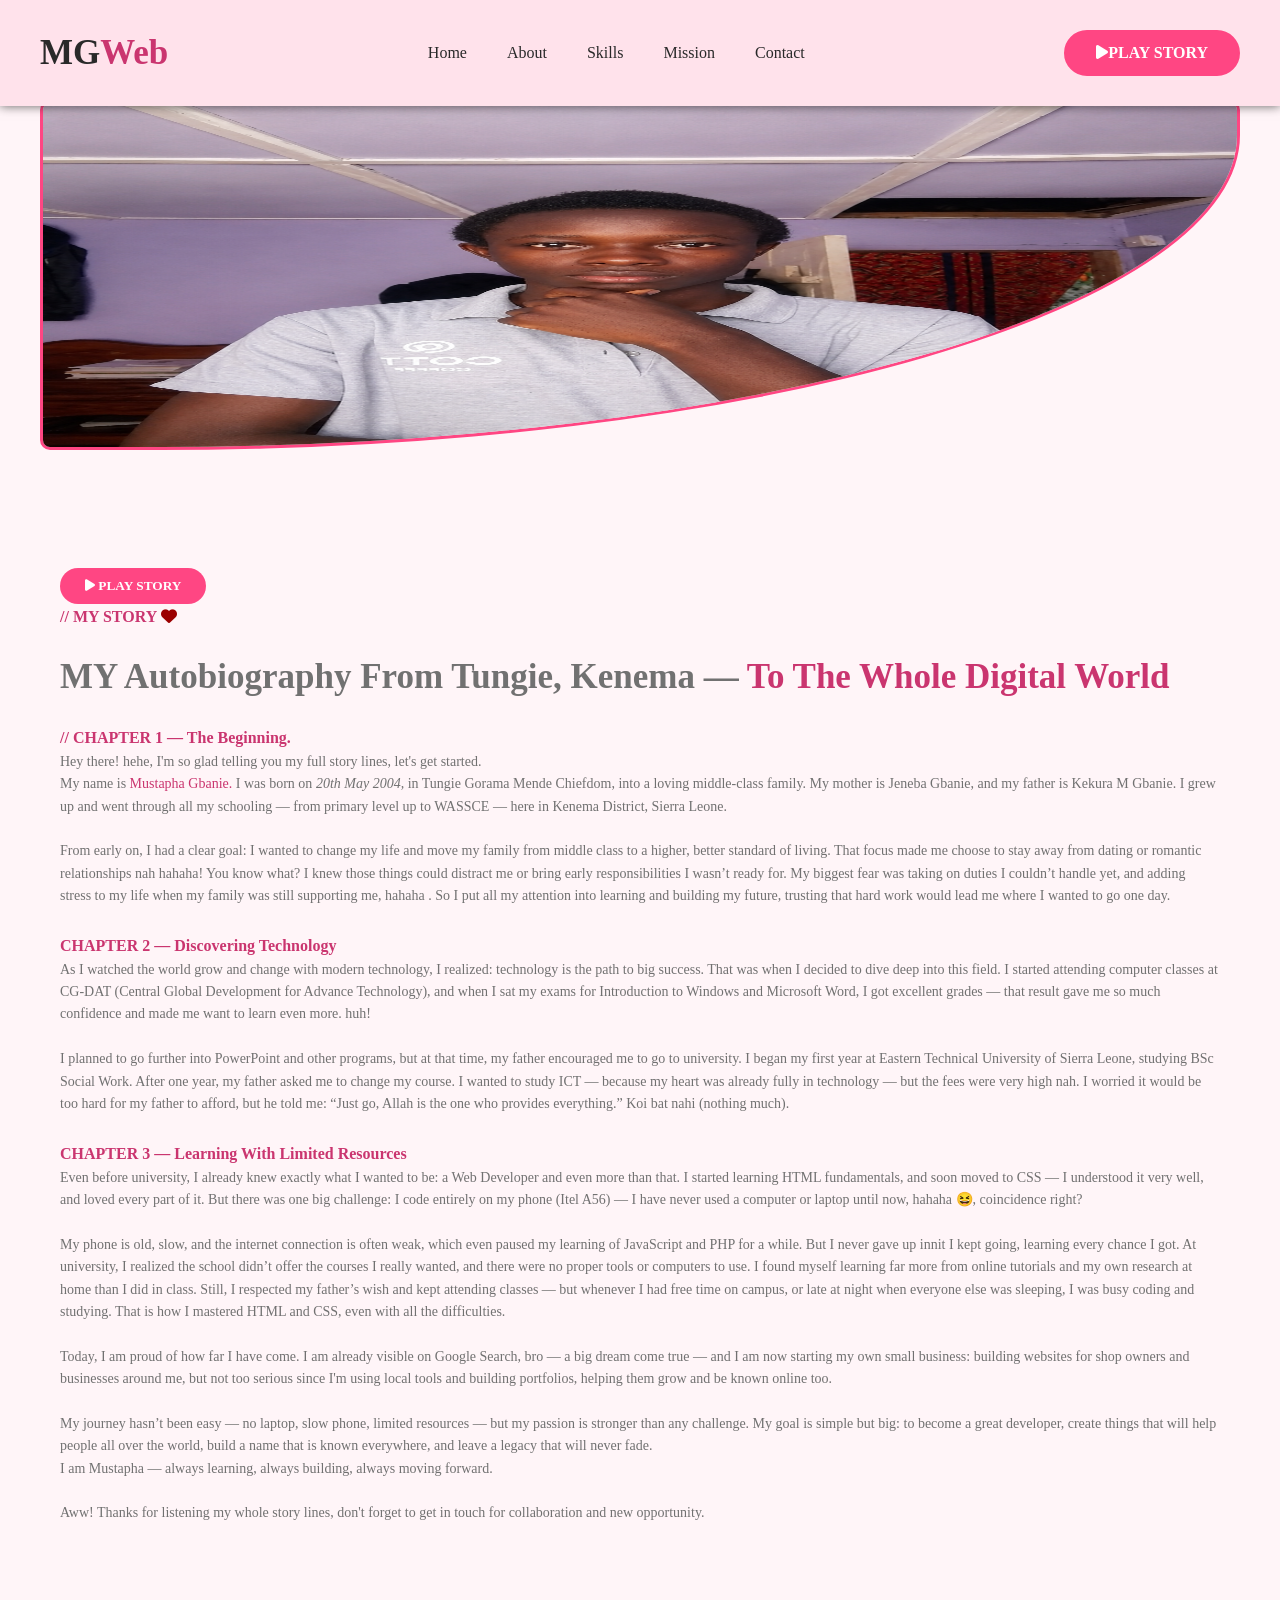
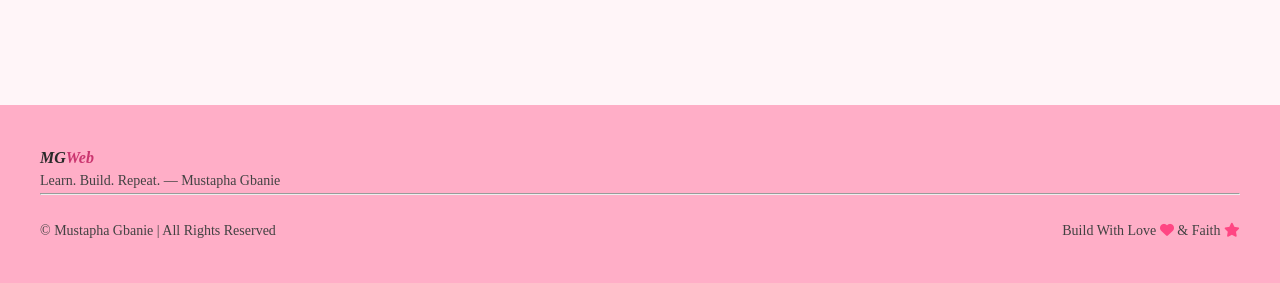
==== autobiography.html @ cda68c92 "Add files via upload" ====
<!DOCTYPE html>
<html lang="en">

<head>
  <meta name="google-site-verification" content="kUoNEZyaHHgk7iwT_O8pBj2s8zlIZLvoUZk-4N_OeV8" />
  <meta name="msvalidate.01" content="C5AD6FC75478C789AB853C7C9F8C9426" />
  <!-- CORE META TAGS -->
  <meta charset="UTF-8">
  <meta name="viewport" content="width=device-width, initial-scale=1.0">
  <meta http-equiv="X-UA-Compatible" content="IE=edge">
  <title>Mustapha Gbanie | Autobiography - My Story</title>
  <meta name="description" content="Official portfolio and autobiography of Mustapha Gbanie – professional UI Designer, web developer, and tech enthusiast based in Kenema, Sierra Leone. Explore his journey, skills, mission and story.">
  <meta name="keywords" content="Mustapha Gbanie, Autobiography of Mustapha Gbanie, Web developer in Sierra Leone, Young Web Dev In Sierra Leone, Tungie, Jeneba Gbanie, UI Designer Sierra Leone, Web Developer Kenema, Portfolio, My Journey, Story, Tech Professional, West Africa, pink website, Jeneba Gbanie">
  <meta name="author" content="Mustapha Gbanie">
  <meta name="robots" content="index, follow">
  <meta name="theme-color" content="#FFE2EB">
  
  <!-- CANONICAL URL -->
  <link rel="canonical" href="https://mustapha-official.github.io/MGWeb/">
  
  <!-- OPEN GRAPH / SOCIAL SHARING -->
  <meta property="og:type" content="website">
  <meta property="og:url" content="https://mustapha-official.github.io/MGWeb/">
  <meta property="og:title" content="Mustapha Gbanie | Autobiography - My Story">
  <meta property="og:description" content="Official portfolio and personal autobiography story of Mustapha Gbanie – UI Designer and tech expert from Sierra Leone.">
  <meta property="og:image" content="https://mustapha-official.github.io/MGWeb/profile.jpg">
  <meta property="og:image:alt" content="Mustapha Gbanie Profile Photo">
  <meta property="og:site_name" content="Mustapha Gbanie">
  <meta property="og:locale" content="en_SL">
  
  <!-- Twitter Card -->
  <meta name="twitter:card" content="summary_large_image">
  <meta name="twitter:url" content="https://mustapha-official.github.io/MGWeb/">
  <meta name="twitter:title" content="Mustapha Gbanie | Autobiography - My Story">
  <meta name="twitter:description" content="Official portfolio and personal autobiography story of Mustapha Gbanie – UI Designer and tech expert from Sierra Leone.">
  <meta name="twitter:image" content="https://mustapha-official.github.io/MGWeb/profile.jpg">
  
  <script type="application/ld+json">
{
  "@context": "https://schema.org",
  "@type": "Person",
  "name": "Mustapha Gbanie",
  "alternateName": "MGWeb",
  "url": "https://mustapha-official.github.io/MGWeb/",
  "image": "https://mustapha-official.github.io/MGWeb/profile.jpg",
  "jobTitle": "UI Designer, Web Developer & Tech Professional",
  "description": "Professional UI Designer and tech enthusiast based in Kenema, Sierra Leone — sharing my personal journey, skills, and mission to inspire and uplift others.",
  "address": {
    "@type": "PostalAddress",
    "addressLocality": "Kenema",
    "addressRegion": "Eastern Province",
    "addressCountry": "Sierra Leone"
  },
  "knowsAbout": ["Web Development", "UI Design", "Document Creation", "Data Analysis", "Technical Troubleshooting"],
  "contactPoint": [
    {
      "@type": "ContactPoint",
      "telephone": "+232 31 762892",
      "contactType": "WhatsApp / Phone",
      "availableLanguage": "English"
    }
  ],
  "sameAs": [
    "https://facebook.com/MustaphaGbanie"
  ],
  "worksFor": {
    "@type": "Self employed",
    "name": "Studying"
  }
}
</script>

<script type="application/ld+json">
  {
    "@context": "https://schema.org",
    "@type": "WebSite",
    "name": "Mustapha Gbanie | Autobiography - My Story",
    "url": "https://mustapha-official.github.io/MGWeb/",
    "description": "Official personal portfolio and storytelling website of Mustapha Gbanie from Sierra Leone — featuring my journey, skills, mission, and audio story.",
    "publisher": {
      "@type": "Person",
      "name": "Mustapha Gbanie"
    }
  }
</script>
  
  <link rel="stylesheet" href="https://cdnjs.cloudflare.com/ajax/libs/font-awesome/6.7.2/css/all.min.css">
  <link rel="stylesheet" href="style.css" />
  <link rel="manifest" href="manifest.json">
</head>

<body>

  <audio id="storyAudio" autoplay loop>
    <source src="autobiography.mp3" type="audio/mpeg">
    Your browser does not support the audio element.
  </audio>
  
  <!-- HEADER AREA -->
  <header>
    <div class="wrapper">
      
      <nav class="nav-bar">
        <div class="logo">
          <h2>MG<span>Web</span></h2>
        </div>
        
        <button onclick="menuBtn ()" class="button"><i class="fa-solid fa-bars"></i></button>
        
        <div class="nav-links">
          <ul>
            <li><a href="index.html">Home</a></li>
            <li><a href="index.html#about">About</a></li>
            <li><a href="index.html#skills">Skills</a></li>
            <li><a href="index.html#mission">Mission</a></li>
            <li><a href="index.html#contact">Contact</a></li>
          </ul>
        </div>
        
        <!-- NAVBAR BUTTON -->
        <a class="explore-btn" href="#" id="audioControlBtn"><i class="fa-solid fa-play"></i>PLAY STORY</a>
      </nav>
      
    </div>
  </header>
  
  <section class="about">
    <div class="wrapper">
      <div class="content">
        <img src="display-pic.webp" alt="My profile picture 2" loading="lazy" width="600" height="500" />
      </div>
      
      
      <div class="story">
        <button class="Btn" type="button" id="audioControlBtn2">
          <i class="fa-solid fa-play"></i> PLAY STORY
        </button>
        <br />
        
        <b><span>// MY STORY <i class="fa-solid fa-heart"></i></span></b>
        <h2>MY Autobiography From Tungie, Kenema — <span>To The Whole Digital World</span></h2>
        <b><span>// CHAPTER 1 — The Beginning.</span></b>
        <p>Hey there! hehe, I'm so glad telling you my full story lines, let's get started.<br />
        My name is <span>Mustapha Gbanie.</span> I was born on <i>20th May 2004,</i> in Tungie Gorama Mende Chiefdom, into a loving middle-class family. My mother is Jeneba Gbanie, and my father is Kekura M Gbanie. I grew up and went through all my schooling — from primary level up to WASSCE — here in Kenema District, Sierra Leone.
        <br /><br />
        From early on, I had a clear goal: I wanted to change my life and move my family from middle class to a higher, better standard of living. That focus made me choose to stay away from dating or romantic relationships nah hahaha! You know what? I knew those things could distract me or bring early responsibilities I wasn’t ready for. My biggest fear was taking on duties I couldn’t handle yet, and adding stress to my life when my family was still supporting me, hahaha . So I put all my attention into learning and building my future, trusting that hard work would lead me where I wanted to go one day.</p>
        <br />
        <b><span>CHAPTER 2 — Discovering Technology</span></b>
        <p>As I watched the world grow and change with modern technology, I realized: technology is the path to big success. That was when I decided to dive deep into this field. I started attending computer classes at CG-DAT (Central Global Development for Advance Technology), and when I sat my exams for Introduction to Windows and Microsoft Word, I got excellent grades — that result gave me so much confidence and made me want to learn even more. huh!<br /><br />
        I planned to go further into PowerPoint and other programs, but at that time, my father encouraged me to go to university. I began my first year at Eastern Technical University of Sierra Leone, studying BSc Social Work. After one year, my father asked me to change my course. I wanted to study ICT — because my heart was already fully in technology — but the fees were very high nah. I worried it would be too hard for my father to afford, but he told me: “Just go, Allah is the one who provides everything.” Koi bat nahi (nothing much).</p><br />
        
        <b><span>CHAPTER 3 — Learning With Limited Resources</span></b>
        <p>Even before university, I already knew exactly what I wanted to be: a Web Developer and even more than that. I started learning HTML fundamentals, and soon moved to CSS — I understood it very well, and loved every part of it. But there was one big challenge: I code entirely on my phone (Itel A56) — I have never used a computer or laptop until now, hahaha 😆, coincidence right?<br /><br /> 
        My phone is old, slow, and the internet connection is often weak, which even paused my learning of JavaScript and PHP for a while. But I never gave up innit I kept going, learning every chance I got. At university, I realized the school didn’t offer the courses I really wanted, and there were no proper tools or computers to use. I found myself learning far more from online tutorials and my own research at home than I did in class. Still, I respected my father’s wish and kept attending classes — but whenever I had free time on campus, or late at night when everyone else was sleeping, I was busy coding and studying. That is how I mastered HTML and CSS, even with all the difficulties.<br /><br />
        
        Today, I am proud of how far I have come. I am already visible on Google Search, bro — a big dream come true — and I am now starting my own small business: building websites for shop owners and businesses around me, but not too serious since I'm using local tools and building portfolios, helping them grow and be known online too.<br /><br />
        
        My journey hasn’t been easy — no laptop, slow phone, limited resources — but my passion is stronger than any challenge. My goal is simple but big: to become a great developer, create things that will help people all over the world, build a name that is known everywhere, and leave a legacy that will never fade.<br />
        I am Mustapha — always learning, always building, always moving forward.
        <br /><br />
        Aww! Thanks for listening my whole story lines, don't forget to get in touch for collaboration and new opportunity.</p>
      </div>
    </div>
  </section>

  <!-- FOOTER AREA -->
  <footer>
    <div class="wrapper">
      <b>MG<span>Web</span></b>
      <p>Learn. Build. Repeat. — Mustapha Gbanie</p>
      
      <hr />
      <br />
      <div class="card-container">
        <p>&copy; Mustapha Gbanie | All Rights Reserved</p>
        <p>Build With Love <i class="fa-solid fa-heart"></i> & Faith <i class="fa-solid fa-star"></i></p>
      </div>
    </div>
  </footer>
  <script src="script.js"></script>
</body>

</html>
---- style.css ----
:root{
  --bg: #FFF5F8;
  --primary: #FFE2EB;
  --secondary: #FF4683;
  
  --heading: #292929;
  --color: #717171;
  --p-color: #424242;
  --b-color: #FFFFFF;
  
  --span: #CA356F;
  --ancient: #FFAEC7;
}

*{
  padding: 0;
  margin: 0;
  font-family: 'Times New Roman', Times, serif;
  box-sizing: border-box;
  scroll-behavior: smooth;
}

@keyframes blink{
  0%, 100%{transform: scale(0);}
  50%{transform: scale(1.1) rotate(40deg);}
}

@keyframes fadeUp{
  from{
    opacity: 0;
    transform: translateY(40px) scale(0.5);
  }
  to{
    opacity: 1;
    transform: translateY(0) scale(1);
  }
}

body{
  background-color: var(--bg);
  color: var(--color);
  line-height: 1.6;
  transition: all 0.3s ease;
}

.wrapper{
  max-width: 1200px;
  margin: 0 auto;
  padding: 20px 0;
}

h1{font-size: clamp(30px, 5vw, 40px);}
h2{font-size: clamp(25px, 4vw, 35px);}
h3{font-size: clamp(18px, 3vw, 25px);}
p{font-size: clamp(16px, 1.5vw, 22px);}
p{font-size: clamp(14px, 1vw, 20px);}

/*-- HEADER STYLING --*/
header{
  background-color: var(--primary);
  position: fixed;
  width: 100%;
  top: 0;
  left: 0;
  padding: 5px 20px;
  z-index: 999;
  box-shadow: 0 0 10px rgba(0, 0, 0, 0.61);
}

/*-- HIDE MENU BUTTON ON LARGE SCREEN --*/
.button{display: none;}

/*-- GROPUP OF CLASS NAMES FOR FLEX --*/
.nav-bar,
.nav-links ul,
.header{
  display: flex;
  align-items: center;
  justify-content: space-between;
}

/*-- NAVIGATION LINKS CUSTOM --*/
.nav-links ul{list-style-type: none;}

.nav-links ul li{
  padding: 0 20px;
}

.nav-links ul li a{
  color: var(--heading);
  text-decoration: none;
  font-weight: 500;
  font-family: 'Times New Roman', Times, serif;
}

/*-- GET STARTED BUTTON --*/
.explore-btn {
  border: 2px solid var(--secondary);
  padding: 8px 30px;
  color: var(--b-color);
  background-color: var(--secondary);
  font-weight: bold;
  border-radius: 25px;
  text-decoration: none;
  transition: all 0.4s ease;
}

.explore-btn:hover {
  background-color: var(--span);
  color: var(--b-color);
  transform: scaleX(1.1);
}

.logo h2{color: var(--heading);}


.home{
  padding: 120px 20px;
  background-image: linear-gradient(40deg, #FFD3E3, #E4B1C2);
  background-repeat: no-repeat;
  background-position: center;
  background-size: cover;
  color: var(--heading);
  
}

.home span{
  font-family: 'Times New Roman', Times, serif;
  color: var(--span);
}

.home p{color: var(--p-color);}

.Btn{
  border: none;
  padding: 10px 25px;
  border-radius: 30px;
  margin-top: 30px;
  font-weight: bold;
  color: var(--b-color);
  background-color: var(--secondary);
}

.Btn:hover{
  color: var(--b-color);
  transform: scaleX(1.1);
  transition: 0.3s ease-in;
  background-color: var(--secondary);
}

.Btn i{
  color: var(--b-color);
}

.about,
.skills,
.mission,
.contact,
.story{
  padding: 80px 20px;
  text-align: center;
}

.home h1,
.about h2,
.skills h2,
.contact h2,
.mission h2,
section h3,
.story h2{padding: 20px 0;}

.card-container{
  display: flex;
  align-items: center;
  justify-content: space-between;
  gap: 30px;
}

.content{
  animation: fadeUp linear;
  animation-timeline: view();
  animation-range: entry 0% cover 40%;
}

b span i{
  animation: blink 1.5s infinite;
  color: #9B0000;
}

.about .content{
  text-align: left;
  width: 100%;
}

.about .content a{
  text-decoration: none;
}

.content h2{color: var(--heading);}

span{color: var(--span);}

.content img{
  height: 350px;
  width: 100%;
  border: 3px solid var(--secondary);
  border-radius: 10px 10px 90% 10px;
  overflow: hidden;
}

.skills h2{color: var(--heading);}

.skills,
.contact{
  background-color: var(--primary);
}

.skills .content{
  background-color: var(--bg);
  padding: 15px;
  border-radius: 15px;
  width: 100%;
  height: 100%;
}

.skills .content i{
  padding: 15px;
  background-color: var(--primary);
  color: var(--span);
  border-radius: 5px;
  font-size: 40px;
}

.skills .content h3{color: var(--heading);}

.mission,
.contact,
.story{
  text-align: left;
}

.mission .content img{
  width: 100%;
  height: auto;
  border-radius: 8px;
  border: none;
}


.contact .content{
  width: 100%;
  height: 100%;
}

.contact .card{
  background-color: var(--bg);
  padding: 15px;
  border-radius: 15px;
  color: var(--p-color);
}

.card i{
  color: var(--secondary);
  font-size: 20px;
  padding: 5px;
}

footer{
  padding: 20px;
  background-color: var(--ancient);
  color: var(--p-color);
}

footer b{
  color: var(--heading);
  font-style: italic;
}

footer i{
  animation: blink 2s infinite;
  color: var(--secondary);
}

.footer hr{color: #000;}
/*-- MEDIA QUERY FOR SMALL SCREEN --*/
@media (max-width: 678px) {
  header{padding: 3px 10px;}
  .explore-btn{display: none;}
  
  .button{
    display: block;
    border: none;
    color: var(--heading);
    font-size: 20px;
    background-color: var(--primary);
  }
  
  .nav-links{display: none;}
  .nav-links ul{display: block;}
  .nav-links ul li{display: block; padding: 18px 15px;}
  
  .nav-links.active{
    display: block;
    position: fixed;
    width: 40%;
    top: 60px;
    right: 0;
    color: var(--heading);
    background-color: var(--primary);
    border-radius: 0 0 0 10px;
  }
  
  .card-container{
    flex-direction: column;
  }
}
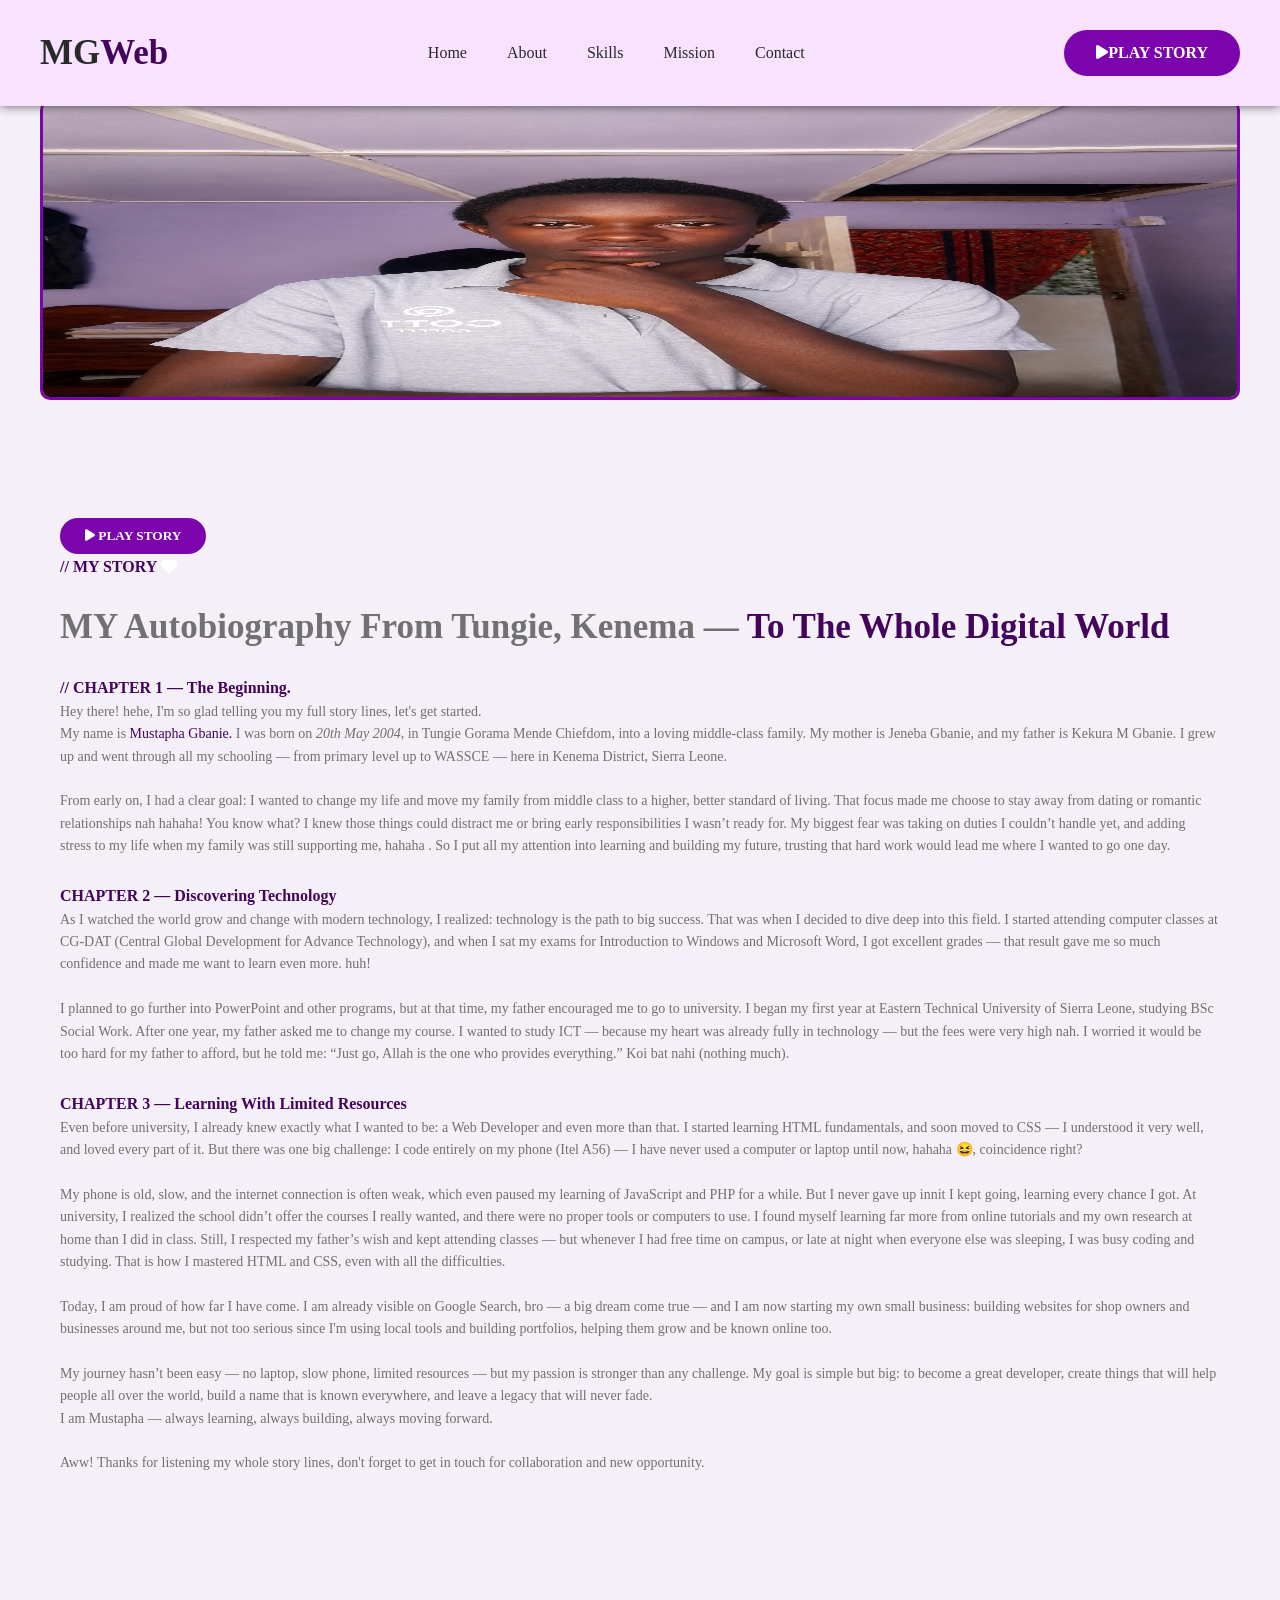
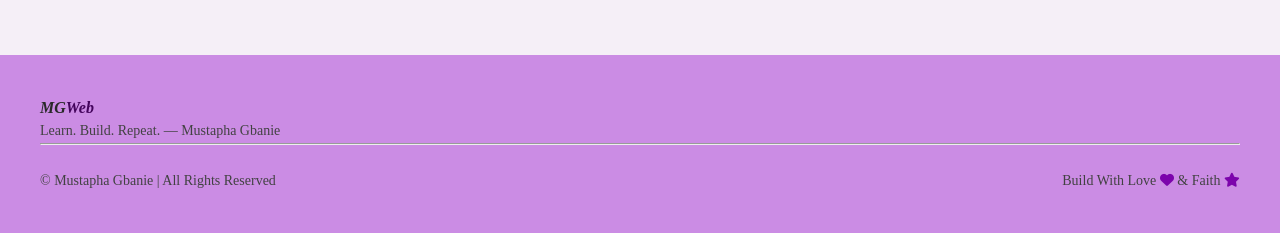
==== commit 25f8d92d: "Add 'auto' class to about section" ====
--- a/autobiography.html
+++ b/autobiography.html
@@ -124,7 +124,7 @@
     </div>
   </header>
   
-  <section class="about">
+  <section class="about auto">
     <div class="wrapper">
       <div class="content">
         <img src="display-pic.webp" alt="My profile picture 2" loading="lazy" width="600" height="500" />
@@ -180,4 +180,4 @@
   <script src="script.js"></script>
 </body>
 
-</html>+</html>
--- a/style.css
+++ b/style.css
@@ -1,15 +1,15 @@
 :root{
-  --bg: #FFF5F8;
-  --primary: #FFE2EB;
-  --secondary: #FF4683;
+  --bg: #f5eff7;
+  --primary: #f9e2ff;
+  --secondary: #7c04ac;
   
   --heading: #292929;
   --color: #717171;
   --p-color: #424242;
   --b-color: #FFFFFF;
   
-  --span: #CA356F;
-  --ancient: #FFAEC7;
+  --span: #43045c;
+  --ancient: #cb8ce4;
 }
 
 *{
@@ -116,7 +116,7 @@
 
 .home{
   padding: 120px 20px;
-  background-image: linear-gradient(40deg, #FFD3E3, #E4B1C2);
+  background-image: linear-gradient(40deg, #e7d3ff, #dbb1e4);
   background-repeat: no-repeat;
   background-position: center;
   background-size: cover;
@@ -184,7 +184,7 @@
 
 b span i{
   animation: blink 1.5s infinite;
-  color: #9B0000;
+  color: #ffffff;
 }
 
 .about .content{
@@ -201,10 +201,10 @@
 span{color: var(--span);}
 
 .content img{
-  height: 350px;
+  height: 300px;
   width: 100%;
   border: 3px solid var(--secondary);
-  border-radius: 10px 10px 90% 10px;
+  border-radius: 10px;
   overflow: hidden;
 }
 
@@ -281,7 +281,6 @@
   color: var(--secondary);
 }
 
-.footer hr{color: #000;}
 /*-- MEDIA QUERY FOR SMALL SCREEN --*/
 @media (max-width: 678px) {
   header{padding: 3px 10px;}
@@ -313,4 +312,4 @@
   .card-container{
     flex-direction: column;
   }
-}+}
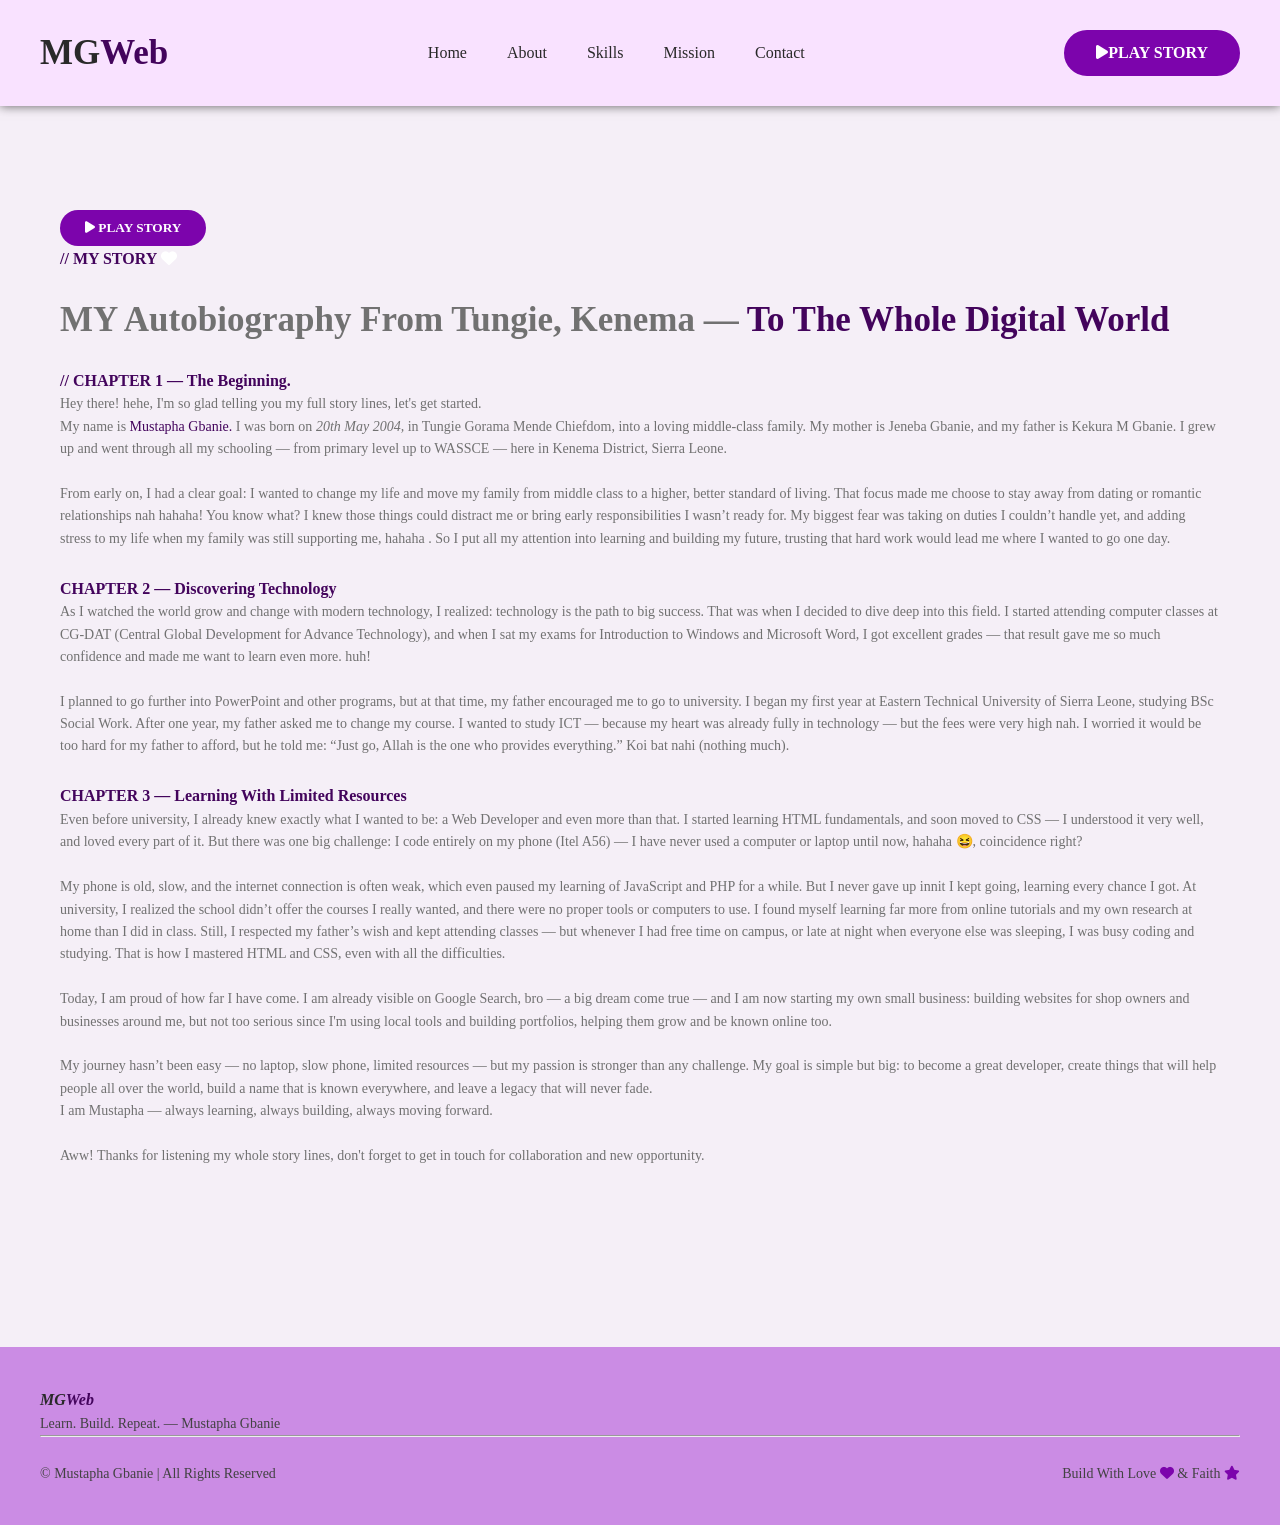
==== commit 881241fc: "Remove profile picture from autobiography section Removed profile picture section from the autobiogr" ====
--- a/autobiography.html
+++ b/autobiography.html
@@ -126,11 +126,7 @@
   
   <section class="about auto">
     <div class="wrapper">
-      <div class="content">
-        <img src="display-pic.webp" alt="My profile picture 2" loading="lazy" width="600" height="500" />
-      </div>
-      
-      
+    
       <div class="story">
         <button class="Btn" type="button" id="audioControlBtn2">
           <i class="fa-solid fa-play"></i> PLAY STORY
--- a/style.css
+++ b/style.css
@@ -54,6 +54,10 @@
 h3{font-size: clamp(18px, 3vw, 25px);}
 p{font-size: clamp(16px, 1.5vw, 22px);}
 p{font-size: clamp(14px, 1vw, 20px);}
+
+.auto{
+  padding: 80px 20px;
+}
 
 /*-- HEADER STYLING --*/
 header{
@@ -203,7 +207,7 @@
 .content img{
   height: 300px;
   width: 100%;
-  border: 3px solid var(--secondary);
+  border: 2px solid var(--secondary);
   border-radius: 10px;
   overflow: hidden;
 }
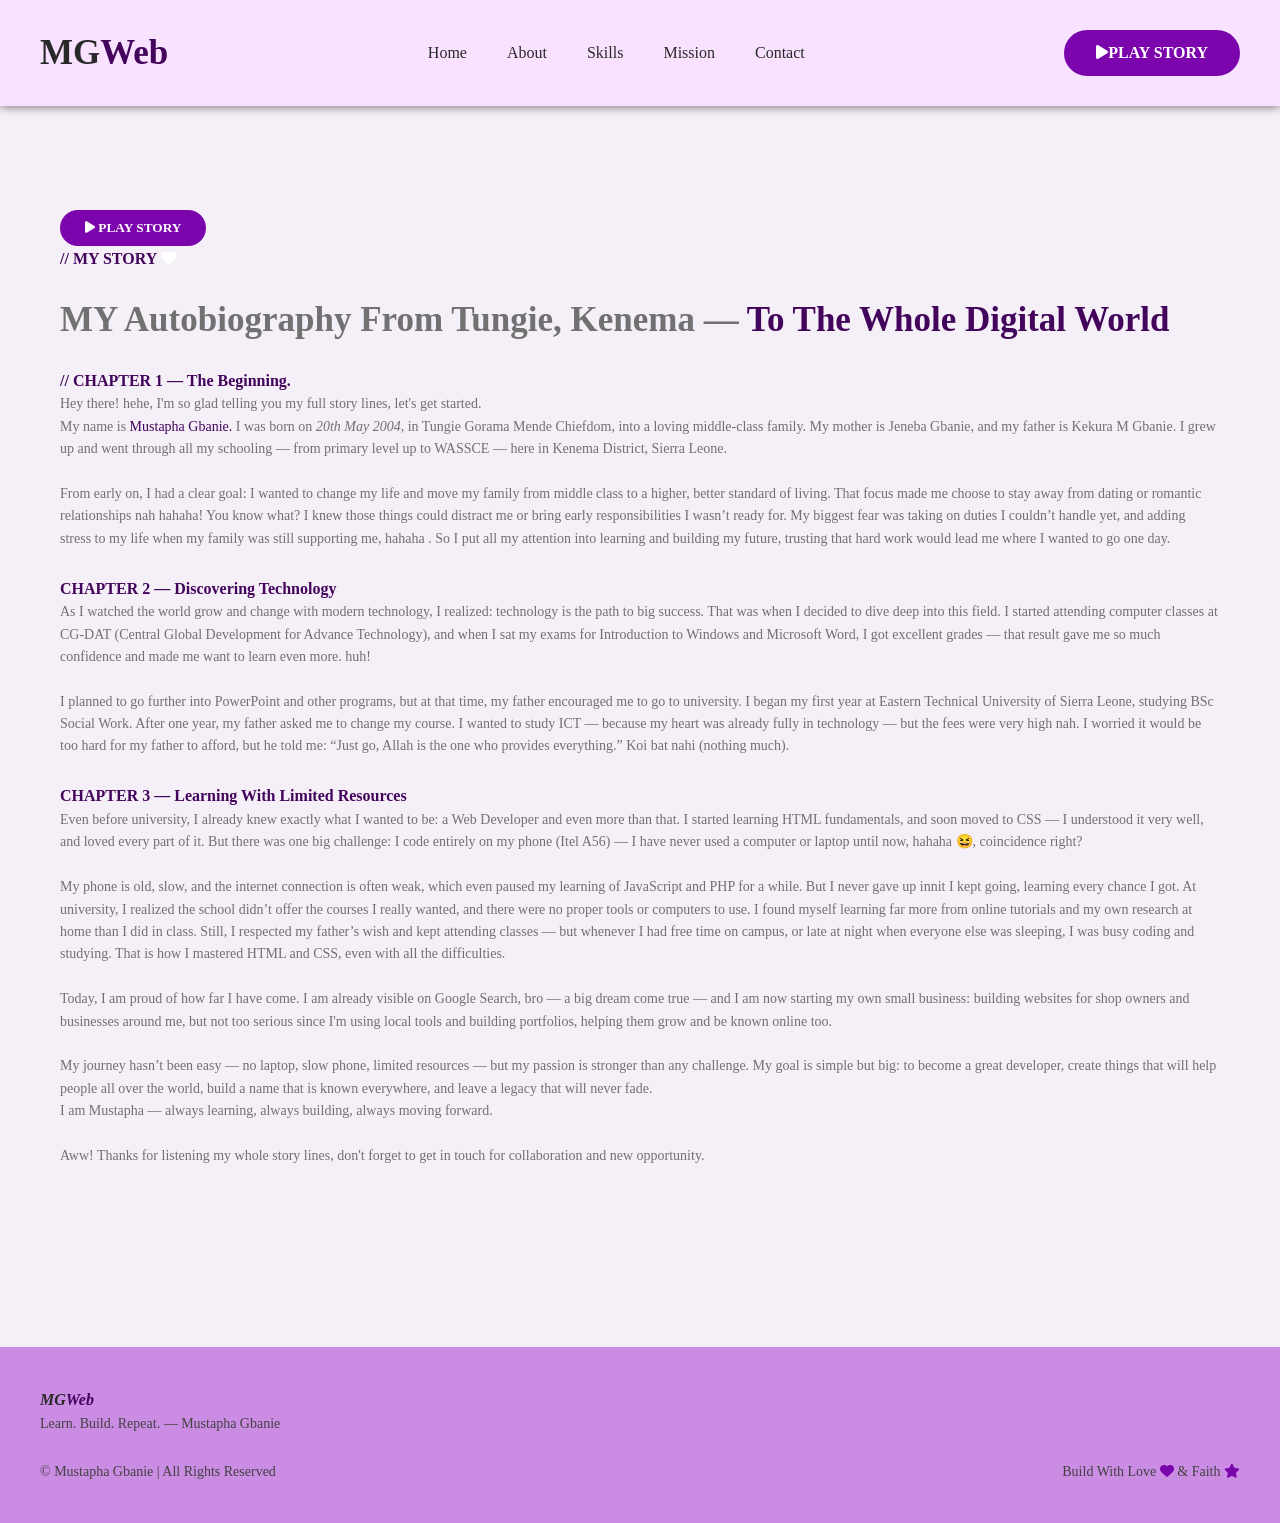
==== commit fa0fd051: "Remove horizontal rule from footer Removed horizontal rule from footer section." ====
--- a/autobiography.html
+++ b/autobiography.html
@@ -164,8 +164,6 @@
     <div class="wrapper">
       <b>MG<span>Web</span></b>
       <p>Learn. Build. Repeat. — Mustapha Gbanie</p>
-      
-      <hr />
       <br />
       <div class="card-container">
         <p>&copy; Mustapha Gbanie | All Rights Reserved</p>
--- a/style.css
+++ b/style.css
@@ -241,13 +241,6 @@
 .contact,
 .story{
   text-align: left;
-}
-
-.mission .content img{
-  width: 100%;
-  height: auto;
-  border-radius: 8px;
-  border: none;
 }
 
 
